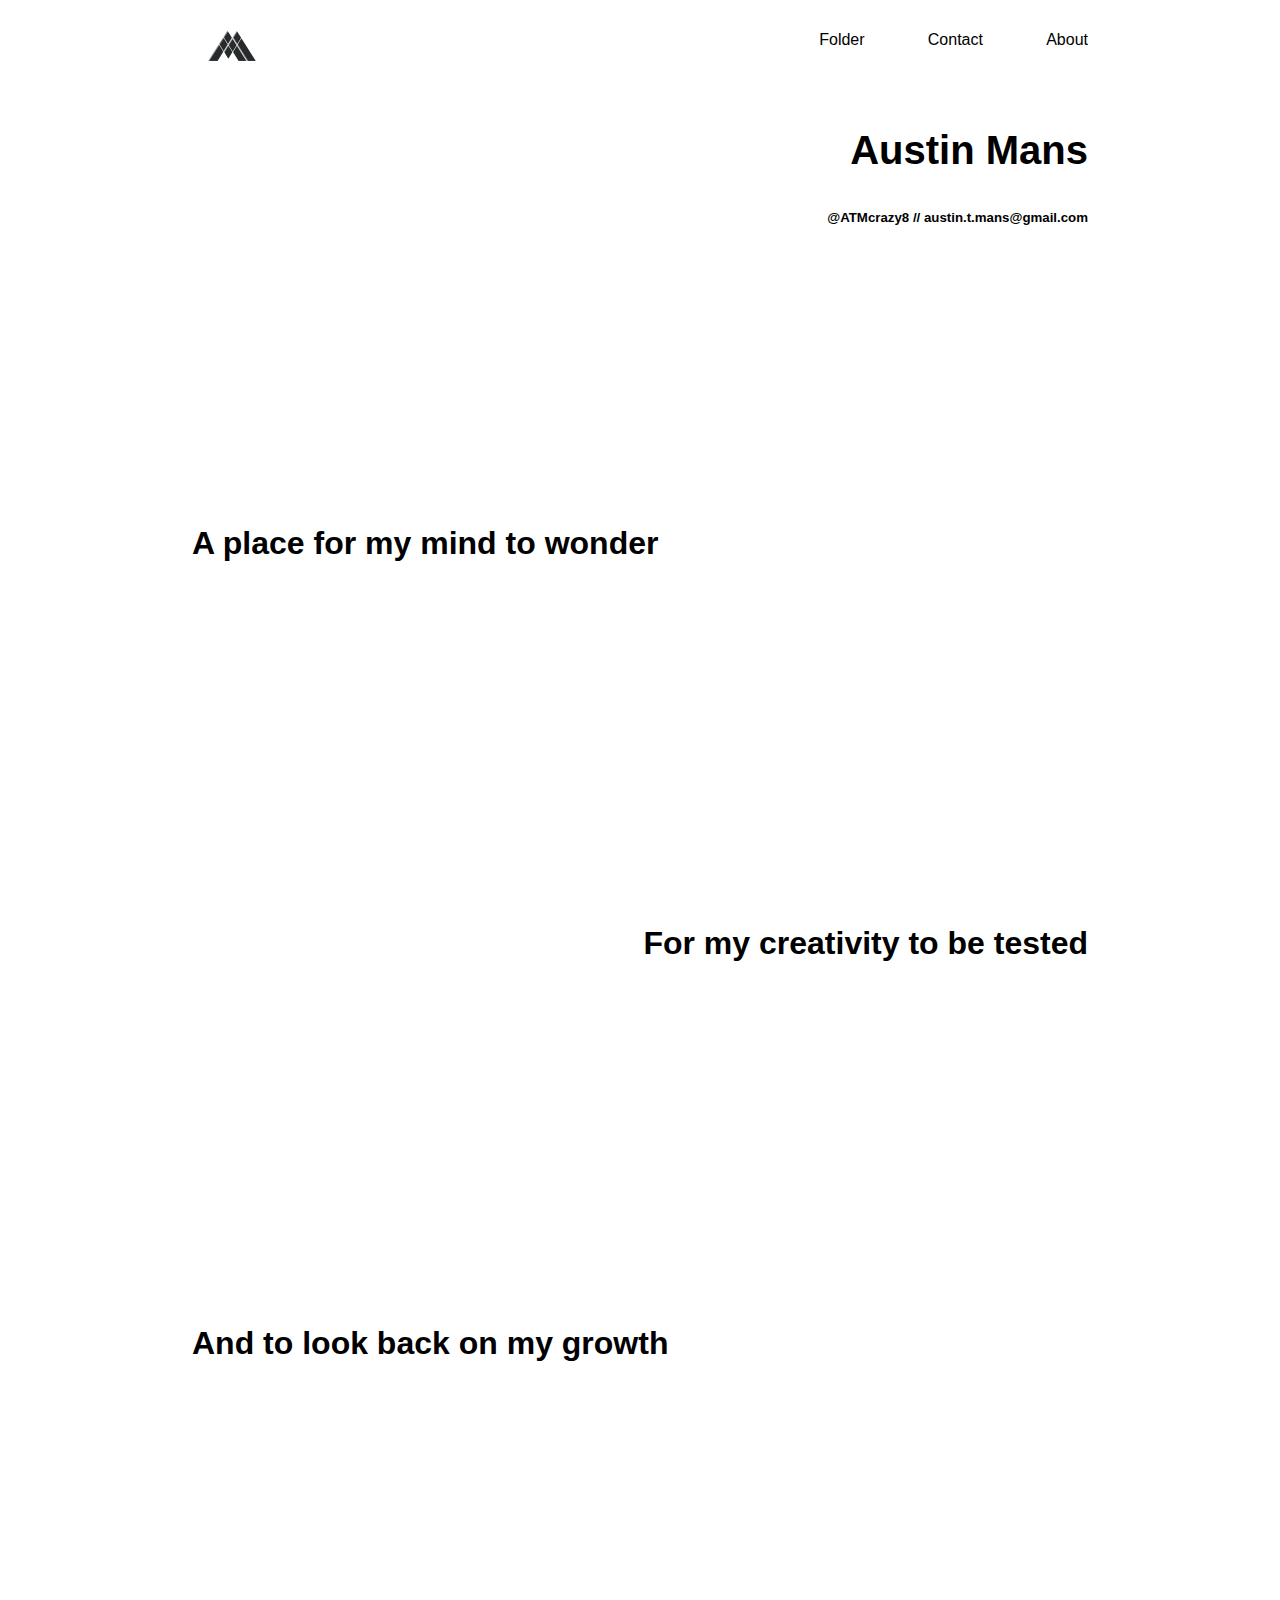
==== index.html @ ae11c580 "svg name changes" ====
<!DOCTYPE html>
<html>
    <head>
        <meta charset="utf-8">
        <meta http-equiv="X-UA-Compatible" content="IE=edge">
        <title></title>
        <meta name="description" content="">
        <meta name="viewport" content="width=device-width, initial-scale=1">
        <link rel="stylesheet" href="style.css">
        <div class="header">
            <img src="Media/Images/AMmountainsTransparent.png" alt="personalSite logo leading back to home page" id="amLogo">
            <div class="navBar">
                <span>Folder</span>
                <span>Contact</span>
                <span>About</span>
            </div>
        </div>
    </head>
    <body>
        <div class="container top right" id="header">
            <h1>Austin Mans</h1>
            <h5>@ATMcrazy8 // austin.t.mans@gmail.com</h5>
        </div>
        <div class="container left">
            <h2>A place for my mind to wonder</h2>
            <img>
        </div>
        <div class="container right">
            <h2>For my creativity to be tested</h2>
            <img>
        </div>
        <div class="container left">
            <h2>And to look back on my growth</h2>
            <img>
        </div>
        <script src="index.js" async defer></script>
    </body>
</html>
---- style.css ----
/*Global*/

* {
    font-family:'Trebuchet MS', 'Lucida Sans Unicode', 'Lucida Grande', 'Lucida Sans', Arial, sans-serif;
}



/*Elements*/
html {
    display: flex;
    flex-flow: column nowrap;  
    margin: 0;
}

head, body {
    display: flex;
    flex-flow: column nowrap;
    
}

body {
    justify-content: space-evenly;
    margin: 0 15% 0 15%;
}

h1 {
    display: flex;
    font-size: 2.5rem;
    font-weight: 800;
    margin-block-start: 0;
    margin-block-end: 0;
    margin: 0;
    padding: 0;
}

h2 {
    display: flex;
    font-size: 2rem;
    font-weight: 800;
    margin-block-start: 0;
    margin-block-end: 0;
    margin: 0;
    padding: 0;
}

p {
    display: flex;
    font-size: 1rem;
    font-weight: 300;
    margin-block-start: 0;
    margin-block-end: 0;
    margin: 0;
    padding: 0;
}

/*Attributes*/



/*Classes*/
.header {
    display: flex;
    flex-flow: row wrap;
    justify-content: space-between;
    align-items: center;
    overflow-x: hidden;
    margin: 0 0 40px 0;
}

img.header {
    justify-content: flex-start;
}

.header.navBar {
    justify-content: flex-end;
    align-items: center;
}

.navBar {
    display: flex;
    flex-flow: row nowrap;
    justify-content: space-between;
    width: 30%;
}

.container {
    display: flex;
    flex-flow: column nowrap;
    height: 400px;
}

.right {
    align-items: flex-end;
}

.left {
    align-items: flex-start;
}

.container.top {
    justify-content:space-around;
    height: 15vh;
    padding: 0 0 30vh 0;
}

/*IDs*/

#amLogo {
    height: 80px;
    width: 80px;
}
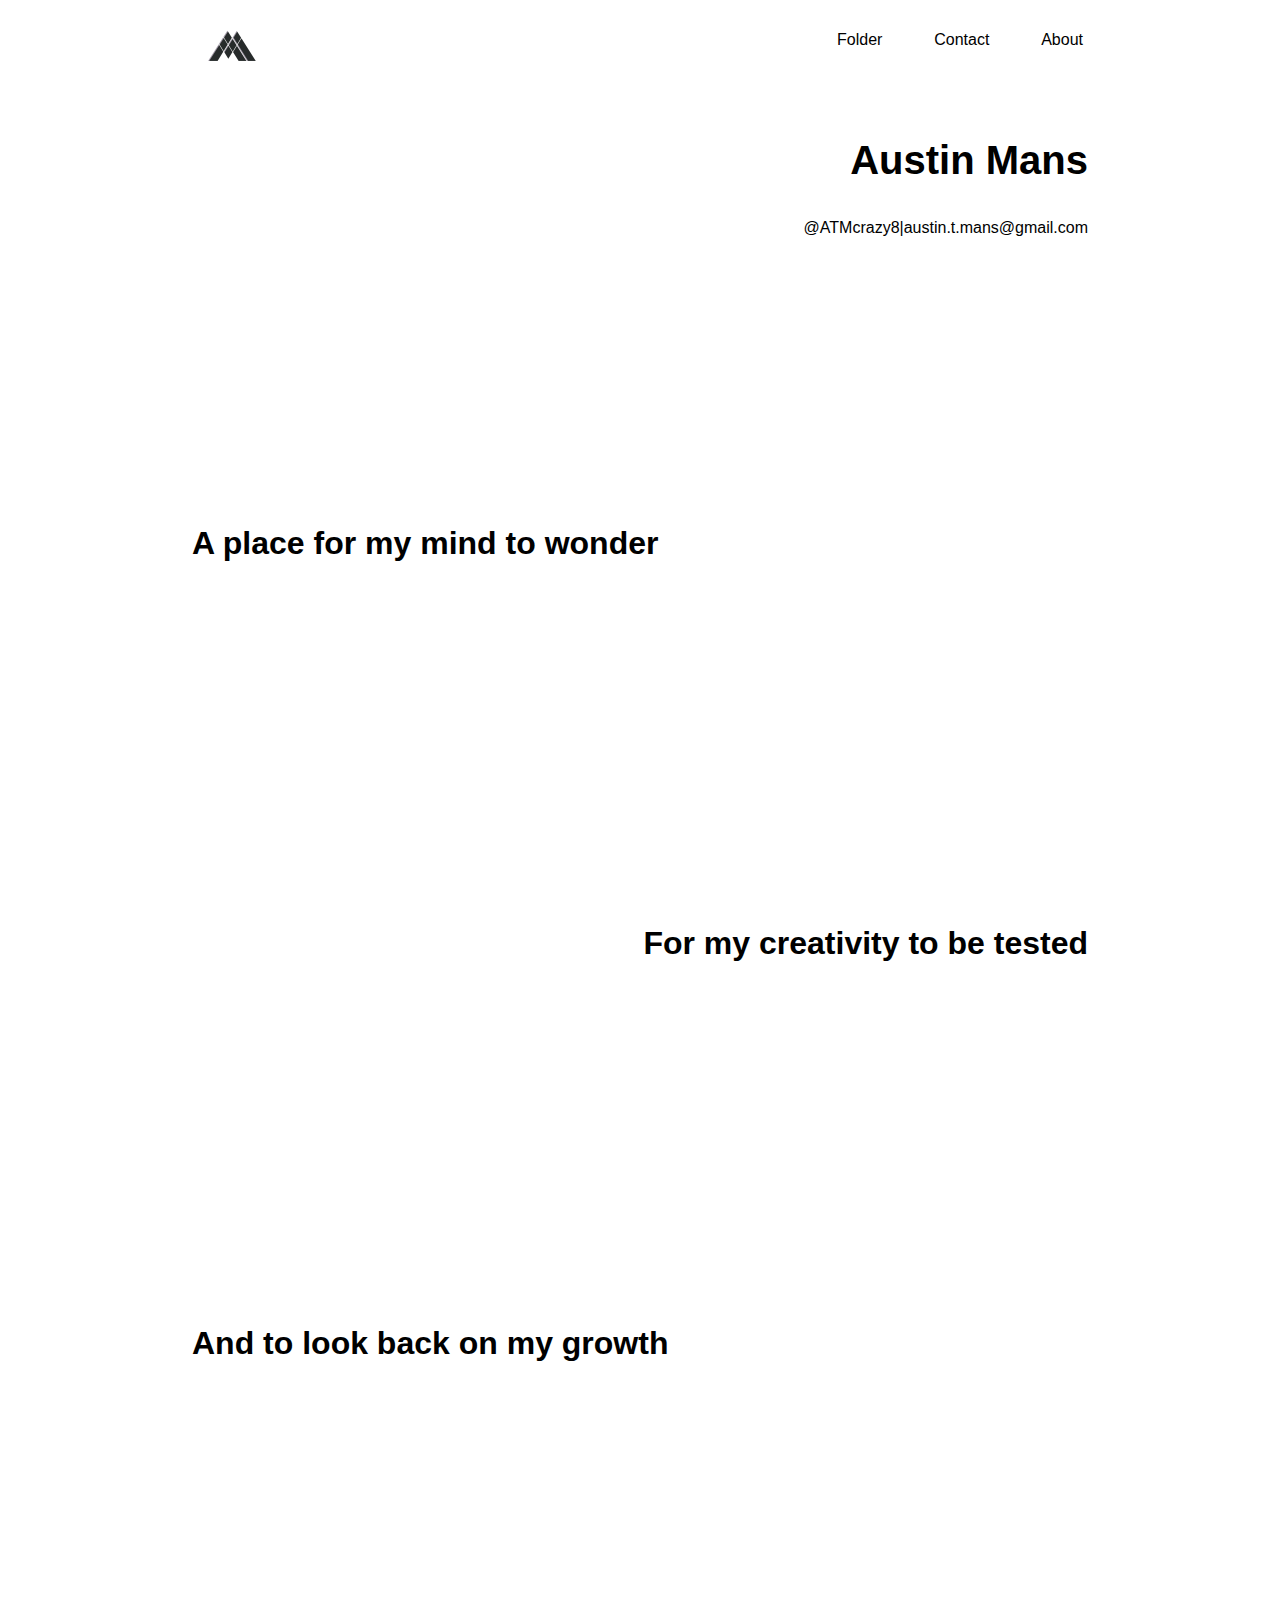
==== commit 65c533cb: "Icons Added, formatting and Accessibility changes" ====
--- a/index.html
+++ b/index.html
@@ -1,37 +1,41 @@
 <!DOCTYPE html>
-<html>
+<html lang="en">
     <head>
         <meta charset="utf-8">
         <meta http-equiv="X-UA-Compatible" content="IE=edge">
-        <title></title>
+        <title>Austin Mans Personal Site</title>
         <meta name="description" content="">
         <meta name="viewport" content="width=device-width, initial-scale=1">
         <link rel="stylesheet" href="style.css">
         <div class="header">
             <img src="Media/Images/AMmountainsTransparent.png" alt="personalSite logo leading back to home page" id="amLogo">
             <div class="navBar">
-                <span>Folder</span>
-                <span>Contact</span>
-                <span>About</span>
+                <span class="navMenuTop">Folder</span>
+                <span class="navMenuTop">Contact</span>
+                <span class="navMenuTop">About</span>
             </div>
         </div>
     </head>
     <body>
         <div class="container top right" id="header">
             <h1>Austin Mans</h1>
-            <h5>@ATMcrazy8 // austin.t.mans@gmail.com</h5>
+            <h3>
+                <a href="https://twitter.com/ATMcrazy8" target="_blank">@ATMcrazy8</a>
+                 | 
+                <span href="">austin.t.mans@gmail.com</span>
+            </h3>
         </div>
         <div class="container left">
             <h2>A place for my mind to wonder</h2>
-            <img>
+            <!--<img alt="placeholder">-->
         </div>
         <div class="container right">
             <h2>For my creativity to be tested</h2>
-            <img>
+            <!--<img alt="placeholder">-->
         </div>
         <div class="container left">
             <h2>And to look back on my growth</h2>
-            <img>
+            <!--<img alt="placeholder">-->
         </div>
         <script src="index.js" async defer></script>
     </body>
--- a/style.css
+++ b/style.css
@@ -44,6 +44,16 @@
     padding: 0;
 }
 
+h3 {
+    display: flex;
+    font-size: 1rem;
+    font-weight: 400;
+    margin-block-start: 0;
+    margin-block-end: 0;
+    margin: 0;
+    padding: 0;
+}
+
 p {
     display: flex;
     font-size: 1rem;
@@ -52,6 +62,11 @@
     margin-block-end: 0;
     margin: 0;
     padding: 0;
+}
+
+a {
+    text-decoration: none;
+    color: black;
 }
 
 /*Attributes*/
@@ -81,7 +96,12 @@
     display: flex;
     flex-flow: row nowrap;
     justify-content: space-between;
-    width: 30%;
+    width: 20vw;
+    min-width: fit-content;
+}
+
+.navMenuTop {
+    margin: 0 5px 0 5px;
 }
 
 .container {
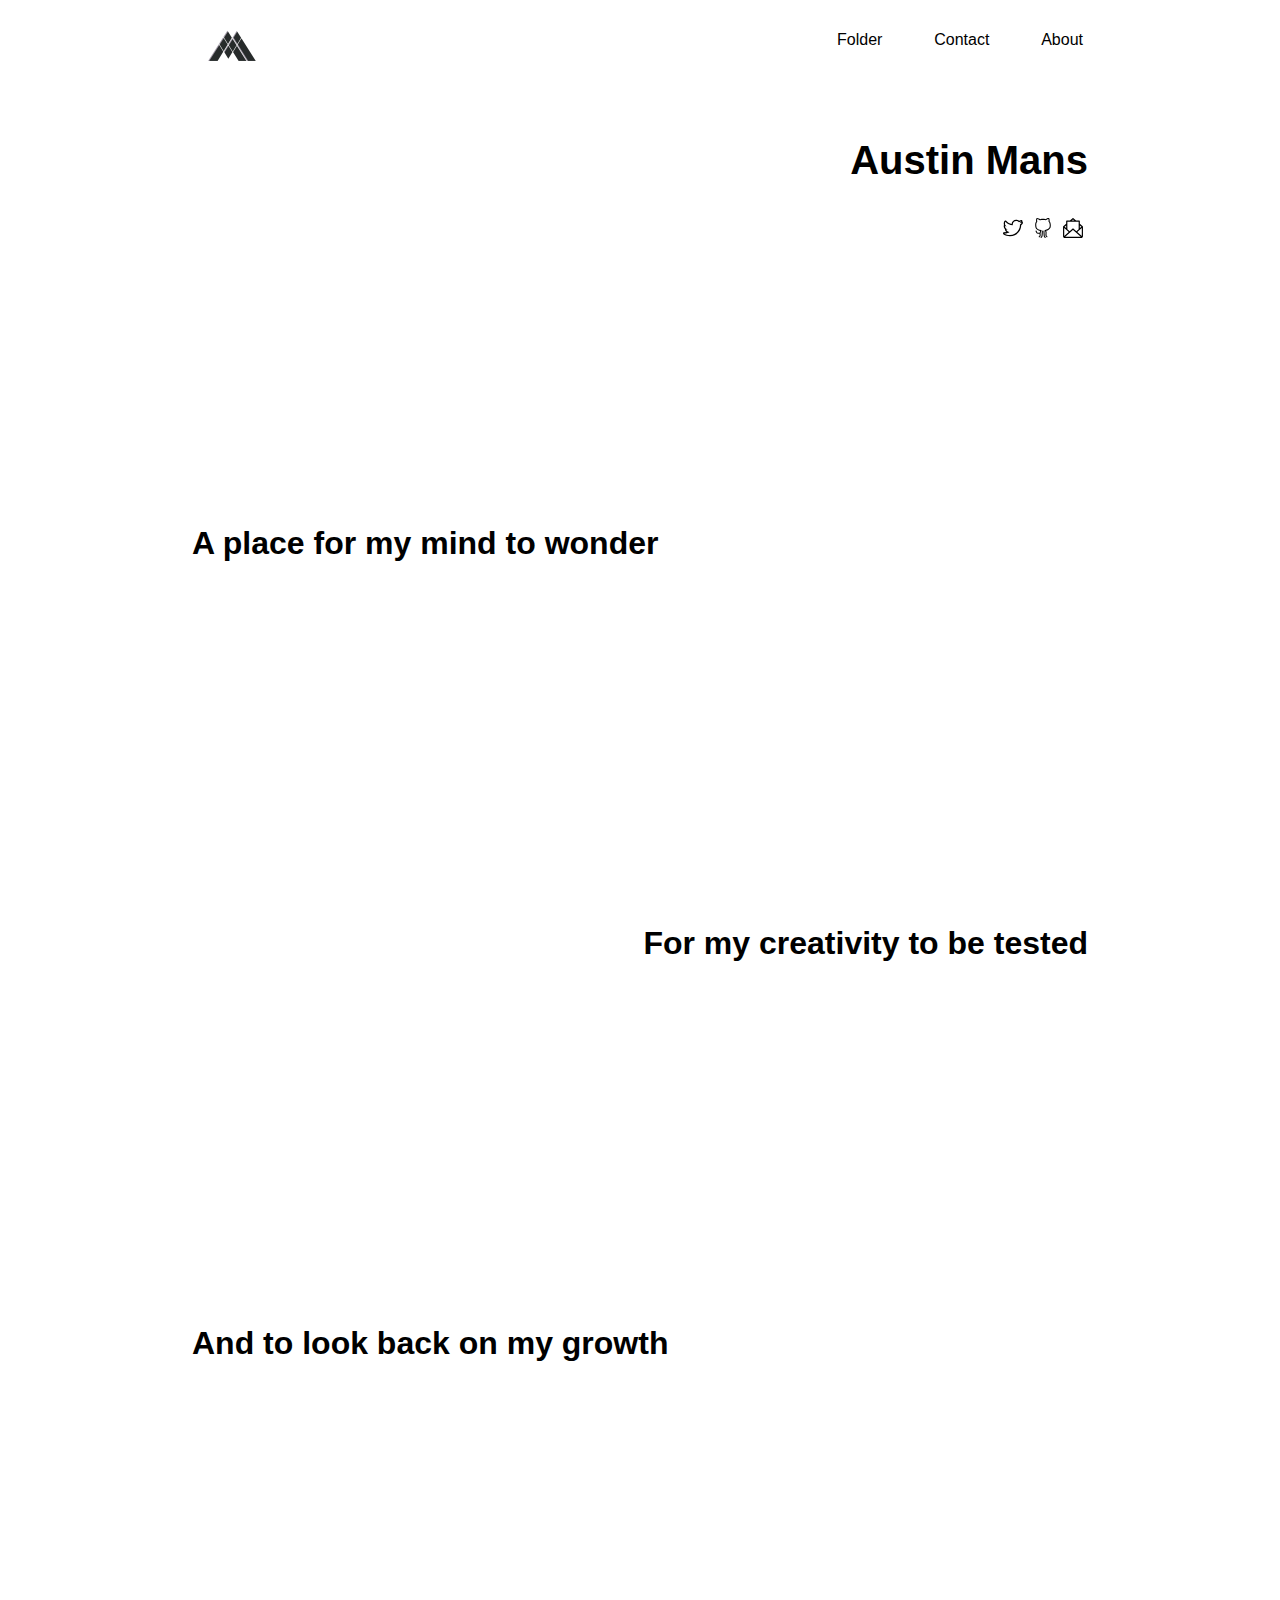
==== commit 1565de3a: "Icons, accessibility" ====
--- a/index.html
+++ b/index.html
@@ -3,8 +3,9 @@
     <head>
         <meta charset="utf-8">
         <meta http-equiv="X-UA-Compatible" content="IE=edge">
+        <link rel="shortcut icon" href="Media/Images/AMmountainsTransparent.png" /> <!--32x32 image for favicon-->
         <title>Austin Mans Personal Site</title>
-        <meta name="description" content="">
+        <meta name="description" content="Web Services by Austin Mans. Repository and expos&eacute;. Contact Info and more information included.">
         <meta name="viewport" content="width=device-width, initial-scale=1">
         <link rel="stylesheet" href="style.css">
         <div class="header">
@@ -19,11 +20,33 @@
     <body>
         <div class="container top right" id="header">
             <h1>Austin Mans</h1>
-            <h3>
-                <a href="https://twitter.com/ATMcrazy8" target="_blank">@ATMcrazy8</a>
-                 | 
-                <span href="">austin.t.mans@gmail.com</span>
-            </h3>
+            <div id="socialMenu">
+                <!--Add another icon to hold social link icons. Expand on hover to reaveal others, expand those on hover as well.-->
+                <a href="https://twitter.com/ATMcrazy8" target="_blank" class="socialLink">
+                    <span class="socialIcon">
+                        <img src="Media/Icons/twitter.svg" alt="Twitter icon" id="twitterIcon">
+                    </span>
+                    <span class="socialText">
+                        @ATMcrazy8
+                    </span>
+                </a>
+                <a href="https://github.com/ATMcrazy8" target="_blank" class="socialLink">
+                    <span class="socialIcon">
+                        <img src="Media/Icons/github-social.svg" alt="Github icon" id="githubIcon">
+                    </span>
+                    <span class="socialText">
+                        @ATMcrazy8
+                    </span>
+                </a>
+                <div class="socialLink"> <!--Need to add mailing function-->
+                    <span class="socialIcon">
+                        <img src="Media/Icons/envelope.svg" alt="Mail envelope icon" id="mailIcon">
+                    </span>
+                    <span class="socialText">
+                        austin.t.mans@gmail.com
+                    </span>
+                </div>
+            </div>
         </div>
         <div class="container left">
             <h2>A place for my mind to wonder</h2>
--- a/style.css
+++ b/style.css
@@ -38,16 +38,6 @@
     display: flex;
     font-size: 2rem;
     font-weight: 800;
-    margin-block-start: 0;
-    margin-block-end: 0;
-    margin: 0;
-    padding: 0;
-}
-
-h3 {
-    display: flex;
-    font-size: 1rem;
-    font-weight: 400;
     margin-block-start: 0;
     margin-block-end: 0;
     margin: 0;
@@ -104,6 +94,21 @@
     margin: 0 5px 0 5px;
 }
 
+.socialLink {
+    display: flex;
+    flex-flow: row nowrap;
+    margin: 0 5px 0 5px;
+}
+
+.socialIcon {
+    height: 20px;
+    width: 20px;
+}
+
+.socialText {
+    display: none;
+}
+
 .container {
     display: flex;
     flex-flow: column nowrap;
@@ -130,3 +135,13 @@
     height: 80px;
     width: 80px;
 }
+
+#socialMenu {
+    display: flex;
+    flex-flow: row nowrap;
+}
+
+#twitterIcon, #githubIcon, #mailIcon {
+    height: 20px;
+    width: 20px;
+}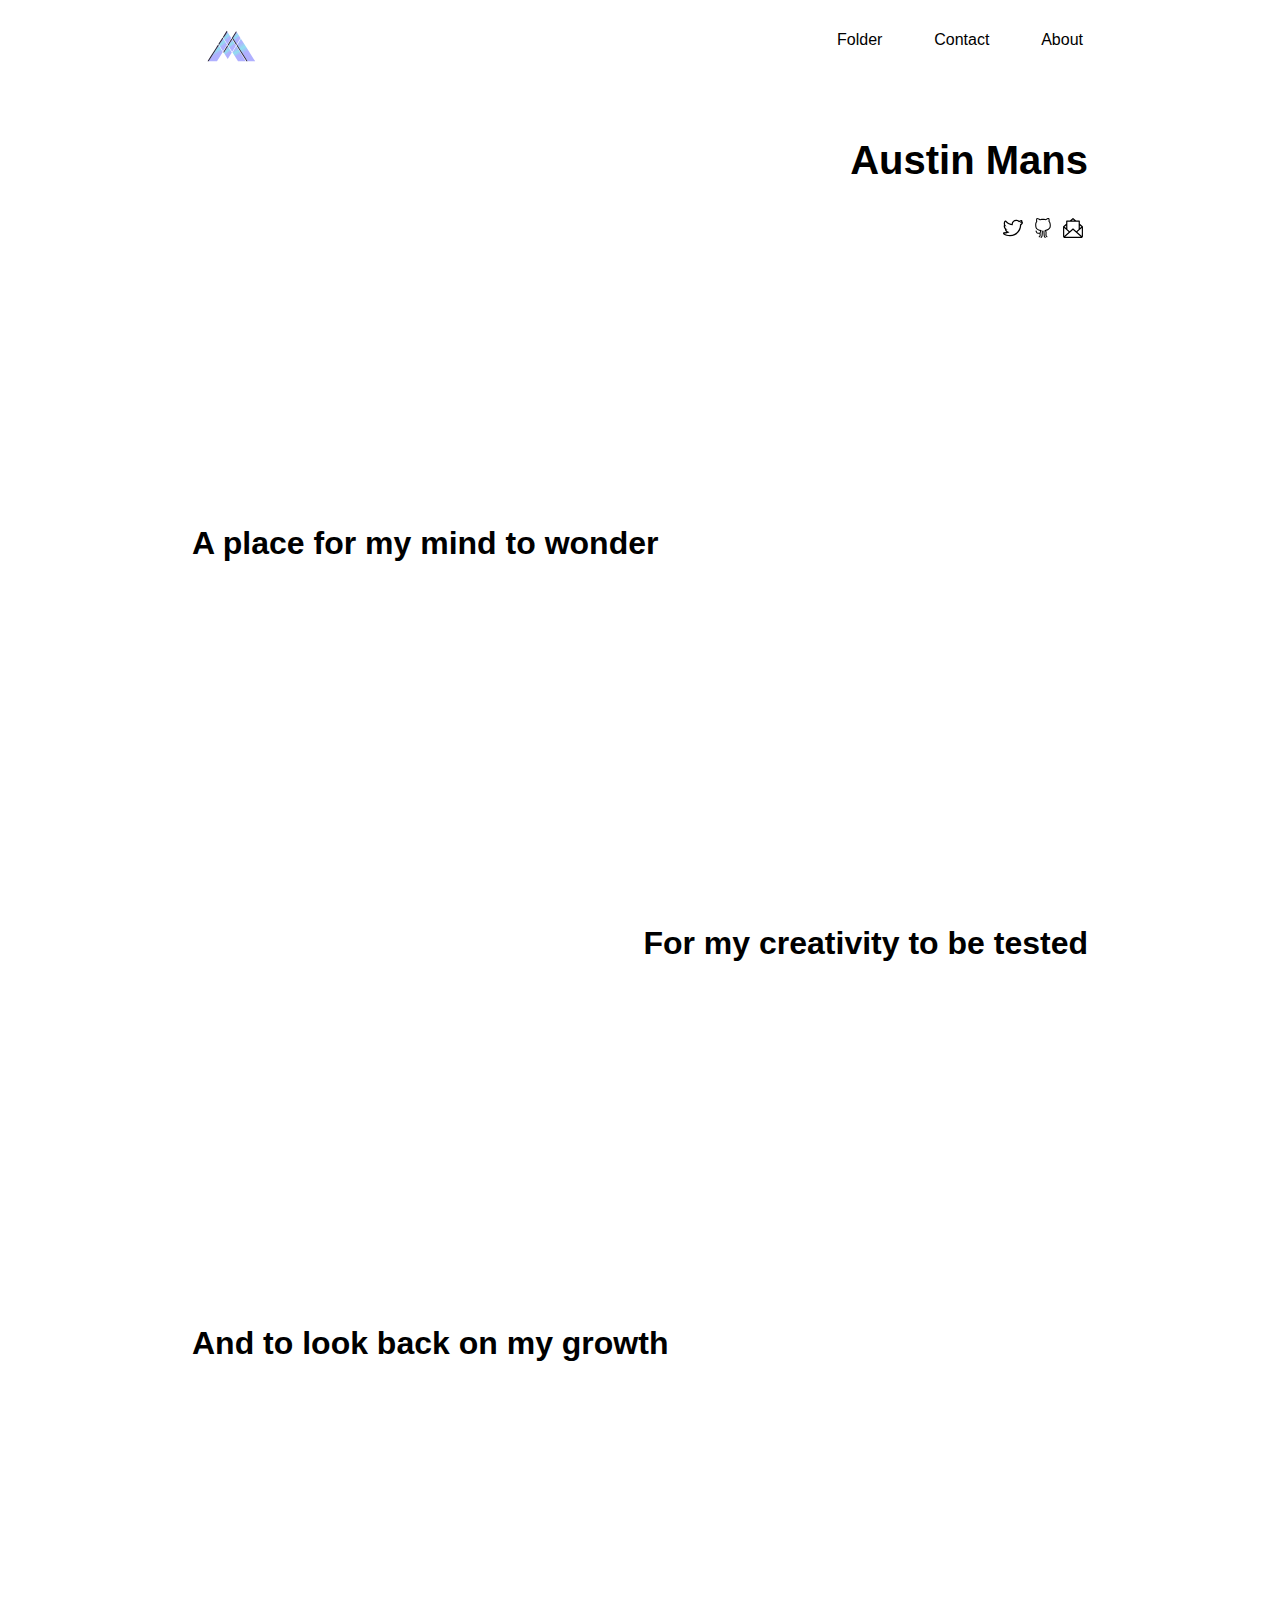
==== commit 795257a5: "svg changes, color pallet addition" ====
--- a/index.html
+++ b/index.html
@@ -3,22 +3,24 @@
     <head>
         <meta charset="utf-8">
         <meta http-equiv="X-UA-Compatible" content="IE=edge">
-        <link rel="shortcut icon" href="Media/Images/AMmountainsTransparent.png" /> <!--32x32 image for favicon-->
+        <link rel="shortcut icon" href="Media/Images/AMmountains64.png" /> <!--32x32 image for favicon-->
         <title>Austin Mans Personal Site</title>
         <meta name="description" content="Web Services by Austin Mans. Repository and expos&eacute;. Contact Info and more information included.">
         <meta name="viewport" content="width=device-width, initial-scale=1">
         <link rel="stylesheet" href="style.css">
-        <div class="header">
-            <img src="Media/Images/AMmountainsTransparent.png" alt="personalSite logo leading back to home page" id="amLogo">
-            <div class="navBar">
-                <span class="navMenuTop">Folder</span>
-                <span class="navMenuTop">Contact</span>
-                <span class="navMenuTop">About</span>
+        <div id="headerBackground">
+            <div class="header">
+                <img src="Media/SVGs/AMmountains.svg" alt="personalSite logo leading back to home page" id="amLogo">
+                <div class="navBar">
+                    <span class="navMenuTop">Folder</span>
+                    <span class="navMenuTop">Contact</span>
+                    <span class="navMenuTop">About</span>
+                </div>
             </div>
         </div>
     </head>
     <body>
-        <div class="container top right" id="header">
+        <div class="container top right">
             <h1>Austin Mans</h1>
             <div id="socialMenu">
                 <!--Add another icon to hold social link icons. Expand on hover to reaveal others, expand those on hover as well.-->
@@ -32,7 +34,7 @@
                 </a>
                 <a href="https://github.com/ATMcrazy8" target="_blank" class="socialLink">
                     <span class="socialIcon">
-                        <img src="Media/Icons/github-social.svg" alt="Github icon" id="githubIcon">
+                        <img src="Media/Icons/github-social.svg" alt="Github icon" id="gitSocialIcon">
                     </span>
                     <span class="socialText">
                         @ATMcrazy8
--- a/style.css
+++ b/style.css
@@ -141,7 +141,9 @@
     flex-flow: row nowrap;
 }
 
-#twitterIcon, #githubIcon, #mailIcon {
+#twitterIcon,#gitSocialIcon,#mailIcon {
     height: 20px;
     width: 20px;
+    max-height: 20px;
+    max-width: 20px;
 }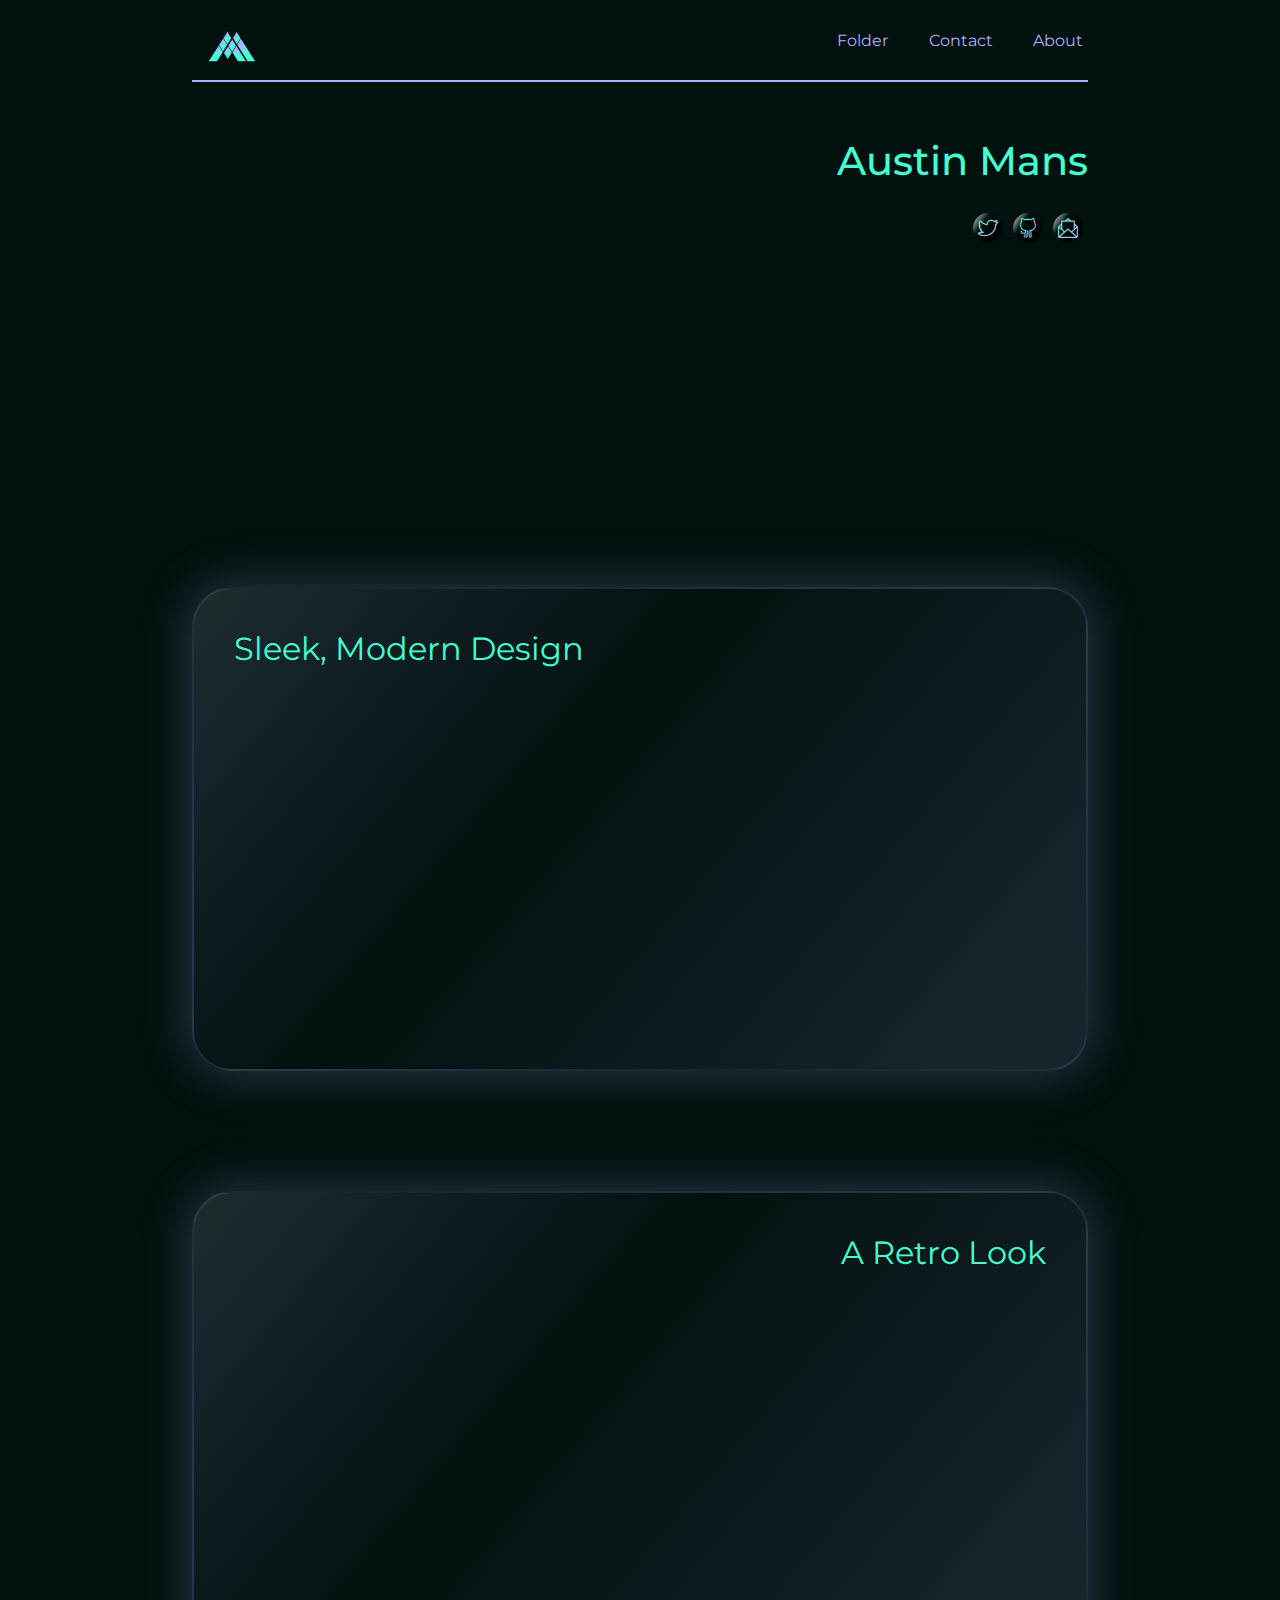
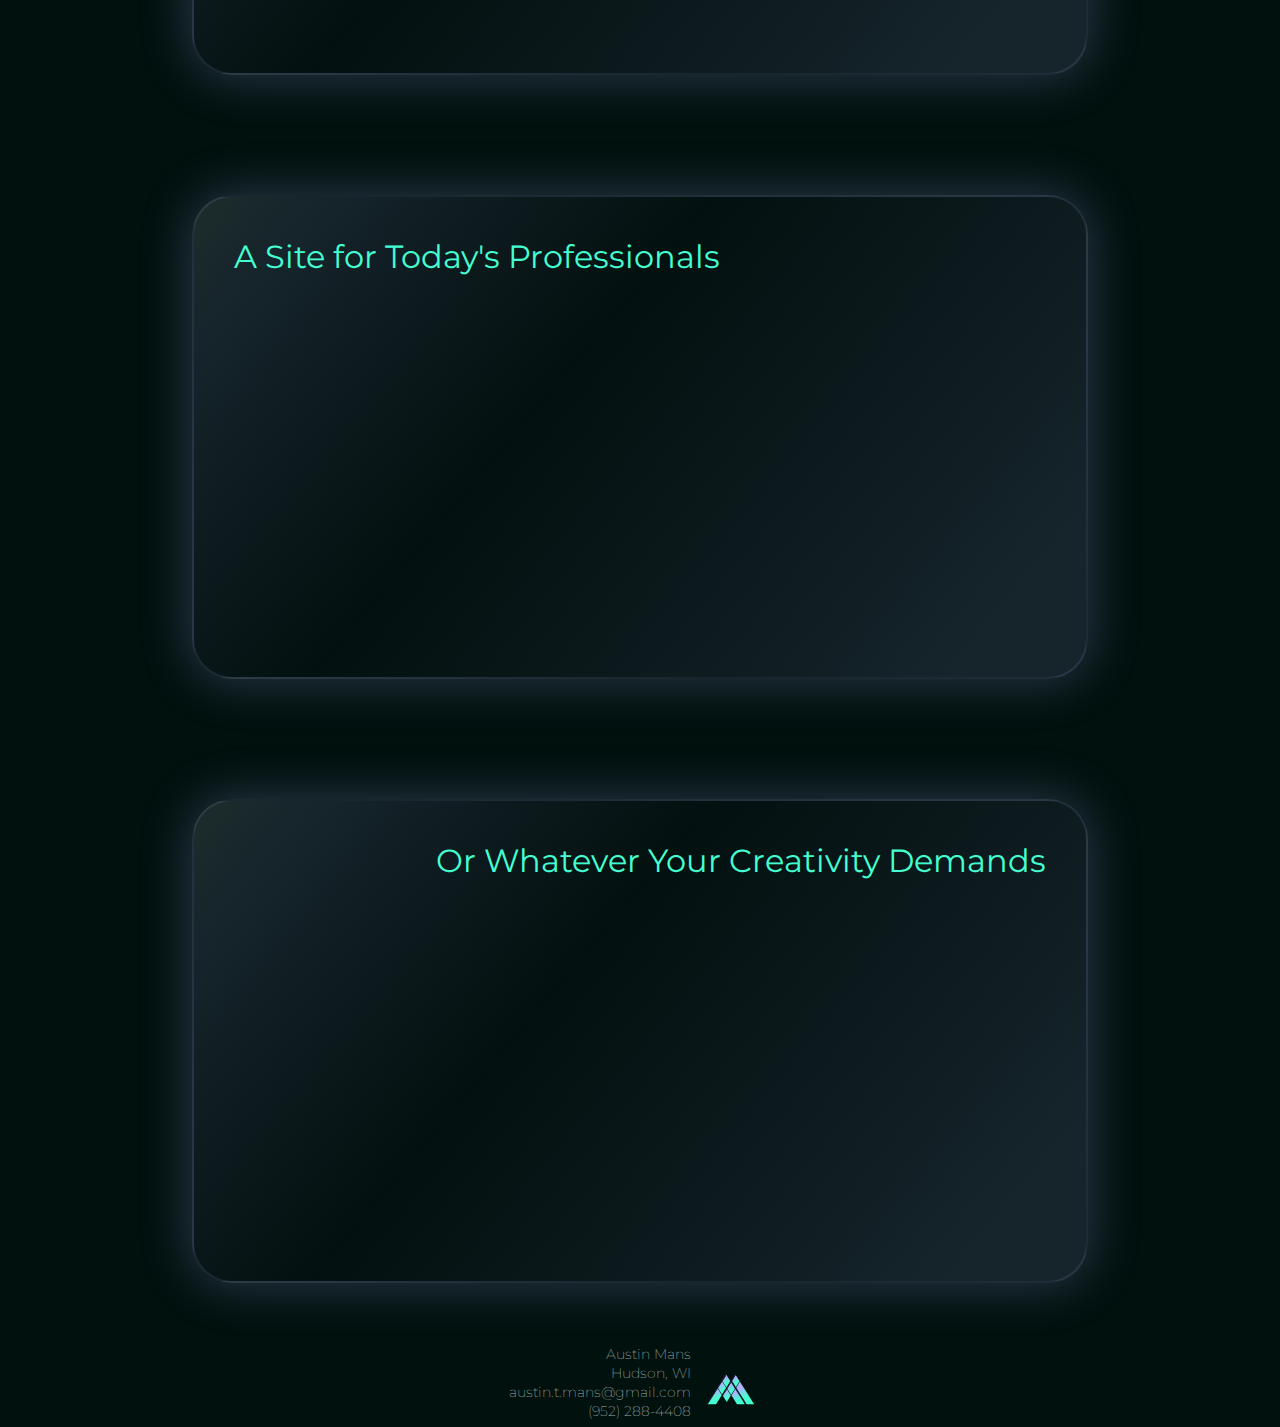
==== commit 9ace7bc9: "glass containers, footer started" ====
--- a/index.html
+++ b/index.html
@@ -1,5 +1,6 @@
 <!DOCTYPE html>
 <html lang="en">
+
     <head>
         <meta charset="utf-8">
         <meta http-equiv="X-UA-Compatible" content="IE=edge">
@@ -8,18 +9,20 @@
         <meta name="description" content="Web Services by Austin Mans. Repository and expos&eacute;. Contact Info and more information included.">
         <meta name="viewport" content="width=device-width, initial-scale=1">
         <link rel="stylesheet" href="style.css">
-        <div id="headerBackground">
-            <div class="header">
-                <img src="Media/SVGs/AMmountains.svg" alt="personalSite logo leading back to home page" id="amLogo">
-                <div class="navBar">
-                    <span class="navMenuTop">Folder</span>
-                    <span class="navMenuTop">Contact</span>
-                    <span class="navMenuTop">About</span>
-                </div>
+        <div class="header">
+            <img src="Media/SVGs/AMmountains.svg" alt="personalSite logo leading back to home page" id="amLogo">
+            <div class="navBar">
+                <span class="navMenuTop">Folder</span>
+                <span class="navMenuTop">Contact</span>
+                <span class="navMenuTop">About</span>
             </div>
         </div>
     </head>
+
+
+
     <body>
+
         <div class="container top right">
             <h1>Austin Mans</h1>
             <div id="socialMenu">
@@ -50,18 +53,72 @@
                 </div>
             </div>
         </div>
-        <div class="container left">
-            <h2>A place for my mind to wonder</h2>
-            <!--<img alt="placeholder">-->
+
+        <div>
+            <div class="container left glassCard">
+                <h2>Sleek, Modern Design</h2>
+                <div class="interiorCard">
+    
+                </div>
+                <!--<img alt="placeholder">-->
+            </div>
         </div>
-        <div class="container right">
-            <h2>For my creativity to be tested</h2>
-            <!--<img alt="placeholder">-->
+        <div>
+            <div class="container right glassCard">
+                <h2>A Retro Look</h2>
+                <div class="interiorCard">
+    
+                </div>
+                <!--<img alt="placeholder">-->
+            </div>
         </div>
-        <div class="container left">
-            <h2>And to look back on my growth</h2>
-            <!--<img alt="placeholder">-->
+
+        <div>
+            <div class="container left glassCard">
+                <h2>A Site for Today's Professionals</h2>
+                <div class="interiorCard">
+    
+                </div>
+                <!--<img alt="placeholder">-->
+            </div>
         </div>
+
+        <div>
+            <div class="container right glassCard">
+                <h2>Or Whatever Your Creativity Demands</h2>
+                <div class="interiorCard">
+    
+                </div>
+                <!--<img alt="placeholder">-->
+            </div>
+        </div>
+
         <script src="index.js" async defer></script>
-    </body>
+    </body> <!--END body-->
+
+
+
+    <footer>
+
+        <div class="addressWrapper">
+            <p class="address name" id="footerName">
+                Austin  Mans
+            </p>
+            <p class="address city" id="footerCity">
+                Hudson, WI
+            </p>
+            <p class="address email" id="footerEmail">
+                austin.t.mans@gmail.com
+            </p>
+            <p class="address phone" id="fotoerPhone">
+                (952) 288-4408
+            </p>
+        </div>
+
+        <div>
+            <img src="Media/SVGs/AMmountains.svg" alt="Dimmed AM mounttain-style logo" class="address logo" id="footerLogo" height="80px" width="auto">
+        </div>
+
+    </footer>
+
 </html>--- a/style.css
+++ b/style.css
@@ -1,13 +1,48 @@
 /*Global*/
-
-* {
-    font-family:'Trebuchet MS', 'Lucida Sans Unicode', 'Lucida Grande', 'Lucida Sans', Arial, sans-serif;
-}
+@import url('https://fonts.googleapis.com/css2?family=Montserrat:wght@100;200;300;400;500;600;700;800;900&display=swap');
 
 
 
 /*Elements*/
 html {
+    /** Color Variables **/
+    --keyLimeCream: #e7f3f0;
+    --keyLimeCreamf0: #e7f3f0f0;
+    --keyLimeCreamb0: #e7f3f0b0;
+    --keyLimeCream80: #e7f3f080;
+    --keyLimeCream40: #e7f3f040;
+    --keyLimeCream20: #e7f3f020;
+    --vibrantTeal: #44ffd1;
+    --vibrantTealf0: #44ffd1f0;
+    --vibrantTealb0: #44ffd1b0;
+    --vibrantTeal80: #44ffd180;
+    --vibrantTeal40: #44ffd140;
+    --vibrantTeal20: #44ffd120;
+    --midForest: #0b5351;
+    --midForestf0: #0b5351f0;
+    --midForestb0: #0b5351b0;
+    --midForest80: #0b535180;
+    --midForest40: #0b535140;
+    --midForest20: #0b535120;
+    --electricViolet: #b0b0ff;
+    --electricVioletf0: #b0b0fff0;
+    --electricVioletb0: #b0b0ffb0;
+    --electricViolet80: #b0b0ff80;
+    --electricViolet40: #b0b0ff40;
+    --electricViolet20: #b0b0ff20;
+    --dunkelBurg: #13131b;
+    --dunkelBurgf0: #13131bf0;
+    --dunkelBurgb0: #13131bb0;
+    --dunkelBurg80: #13131b80;
+    --dunkelBurg40: #13131b40;
+    --dunkelBurg20: #13131b20;
+    --deepSwamp: #00110e;
+    --deepSwampf0: #00110ef0;
+    --deepSwampb0: #00110eb0;
+    --deepSwamp80: #00110e80;
+    --deepSwamp40: #00110e40;
+    --deepSwamp20: #00110e20;
+
     display: flex;
     flex-flow: column nowrap;  
     margin: 0;
@@ -16,7 +51,11 @@
 head, body {
     display: flex;
     flex-flow: column nowrap;
-    
+    background-color: var(--deepSwamp);
+}
+
+head, body, footer {
+    font-family: Montserrat, sans-serif;
 }
 
 body {
@@ -24,53 +63,48 @@
     margin: 0 15% 0 15%;
 }
 
-h1 {
-    display: flex;
-    font-size: 2.5rem;
-    font-weight: 800;
+footer {
+    display: flex;
+    flex-flow: row nowrap;
+    justify-content: center;
+    height: 80px;
+}
+
+h1, h2, h3, h4, h5, h6, p {
+    display: flex;
     margin-block-start: 0;
     margin-block-end: 0;
     margin: 0;
     padding: 0;
-}
-
+    color: var(--vibrantTeal);
+}
+h1 {
+    font-size: 2.5rem;
+    font-weight: 500;
+}
 h2 {
-    display: flex;
     font-size: 2rem;
-    font-weight: 800;
-    margin-block-start: 0;
-    margin-block-end: 0;
-    margin: 0;
-    padding: 0;
-}
-
+    font-weight: 400;
+}
 p {
-    display: flex;
     font-size: 1rem;
-    font-weight: 300;
-    margin-block-start: 0;
-    margin-block-end: 0;
-    margin: 0;
-    padding: 0;
-}
-
+    font-weight: 200;
+}
 a {
     text-decoration: none;
-    color: black;
-}
-
-/*Attributes*/
-
-
-
-/*Classes*/
+    color: var(--vibrantTeal);
+}
+
 .header {
+    position: sticky;
+    top: 0px;
     display: flex;
     flex-flow: row wrap;
     justify-content: space-between;
     align-items: center;
-    overflow-x: hidden;
     margin: 0 0 40px 0;
+    background: var(--deepSwamp);
+    border-bottom: 0.25vh solid var(--electricViolet);
 }
 
 img.header {
@@ -92,27 +126,54 @@
 
 .navMenuTop {
     margin: 0 5px 0 5px;
+    color: var(--electricViolet);
 }
 
 .socialLink {
     display: flex;
     flex-flow: row nowrap;
+    justify-content: center;
+    align-items: center;
     margin: 0 5px 0 5px;
 }
 
 .socialIcon {
-    height: 20px;
-    width: 20px;
+    display: flex;
+    justify-content: center;
+    align-items: center;
+    height: 30px;
+    width: 30px;
+    background: linear-gradient(125deg, var(--keyLimeCream), var(--deepSwamp), #000000, var(--deepSwamp));
+    border-radius: 50%;
 }
 
 .socialText {
     display: none;
 }
 
+.darkCard {
+    display: flex;
+    justify-content: center;
+    align-items: center;
+    height: 99%;
+    width: 99%;
+    background-color: var(--deepSwamp);
+}
+
 .container {
     display: flex;
     flex-flow: column nowrap;
     height: 400px;
+    justify-content: flex-start;
+}
+
+.glassCard {
+    background-image: linear-gradient(310deg, var(--electricViolet20) 10%, var(--dunkelBurg20) 60%, var(--electricViolet20) 90%, var(--keyLimeCream20));
+    border: 2px solid var(--electricViolet20);
+    border-radius: 40px;
+    margin: 60px 0;
+    padding: 40px;
+    box-shadow: 0 0 50px 2px var(--electricViolet40);
 }
 
 .right {
@@ -129,8 +190,6 @@
     padding: 0 0 30vh 0;
 }
 
-/*IDs*/
-
 #amLogo {
     height: 80px;
     width: 80px;
@@ -139,6 +198,8 @@
 #socialMenu {
     display: flex;
     flex-flow: row nowrap;
+    justify-content: center;
+    align-items: center;
 }
 
 #twitterIcon,#gitSocialIcon,#mailIcon {
@@ -146,4 +207,19 @@
     width: 20px;
     max-height: 20px;
     max-width: 20px;
+}
+
+.addressWrapper {
+    display: flex;
+    flex-flow: column nowrap;
+    align-items: end;
+    justify-content: space-evenly;
+    height: 100%;
+}
+
+.address {
+    text-align: right;
+    line-height: 15px;
+    font-size: 14px;
+    color: var(--keyLimeCreamb0);
 }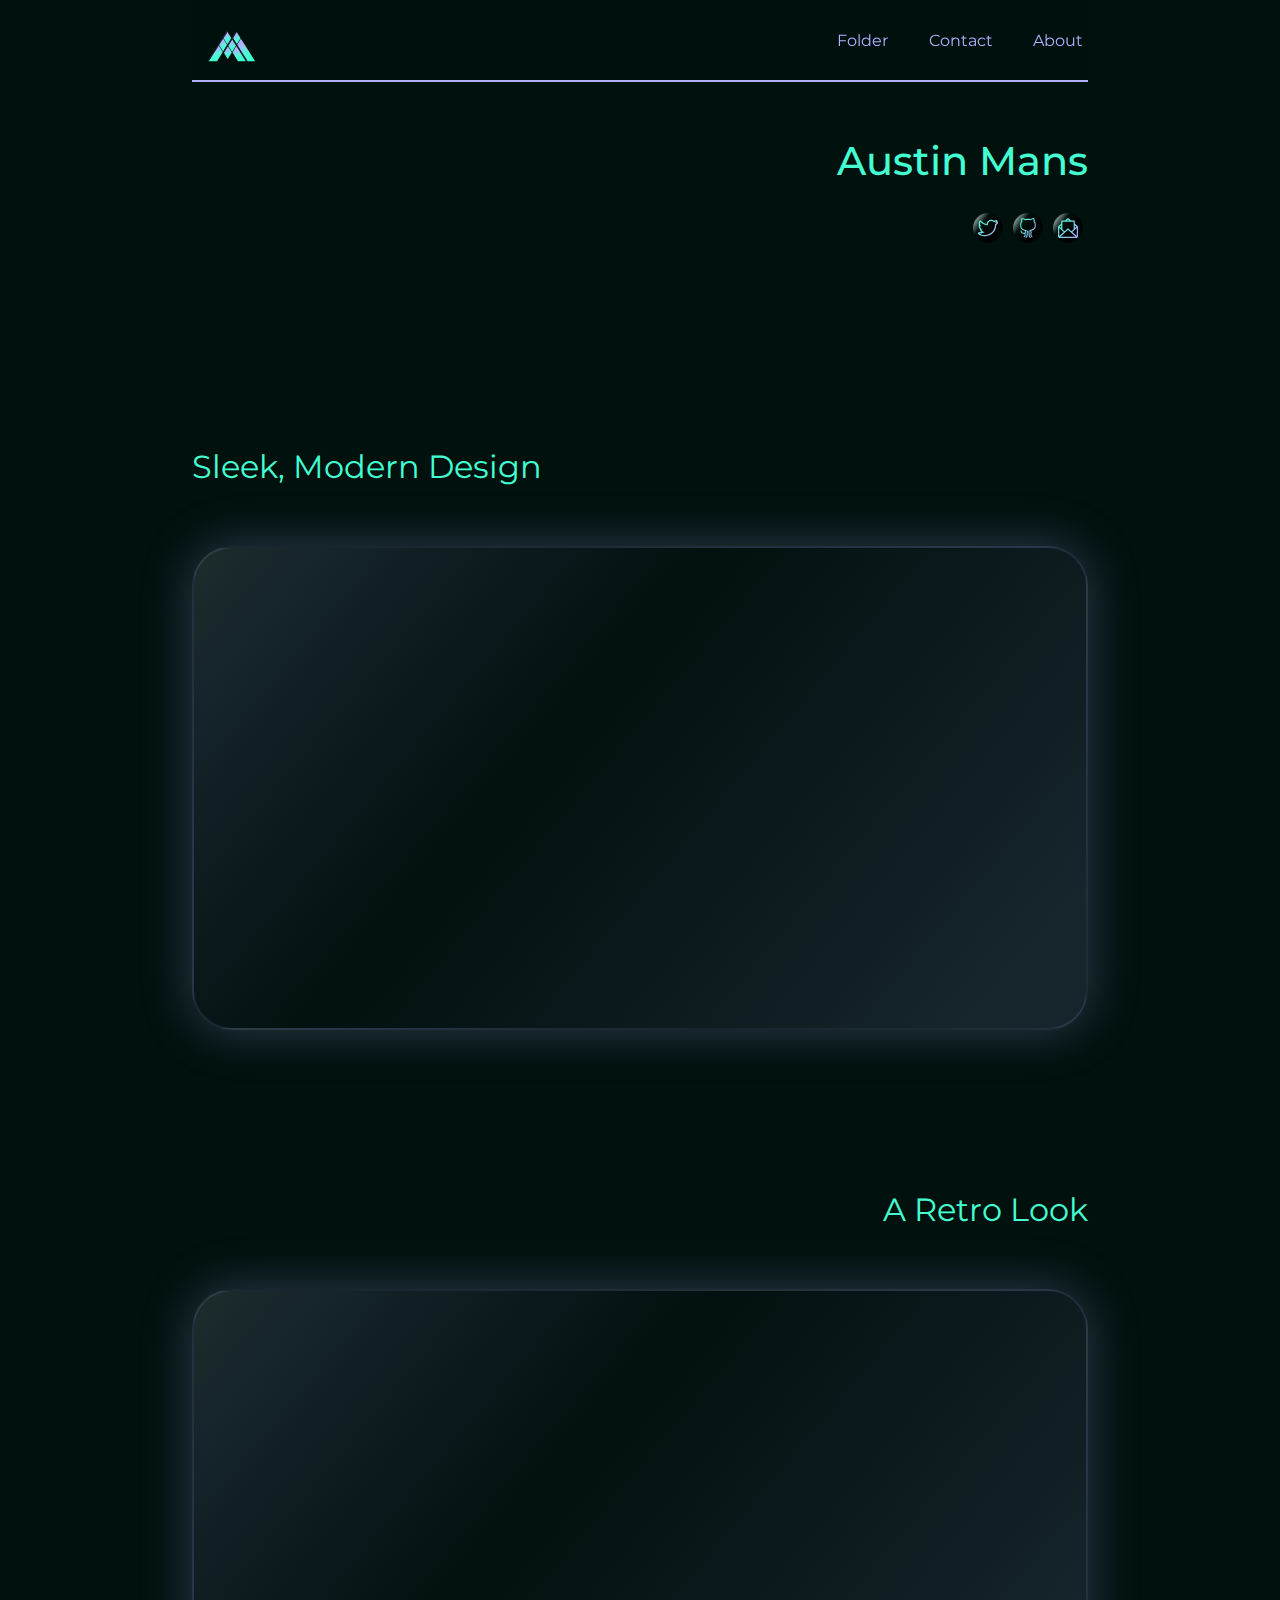
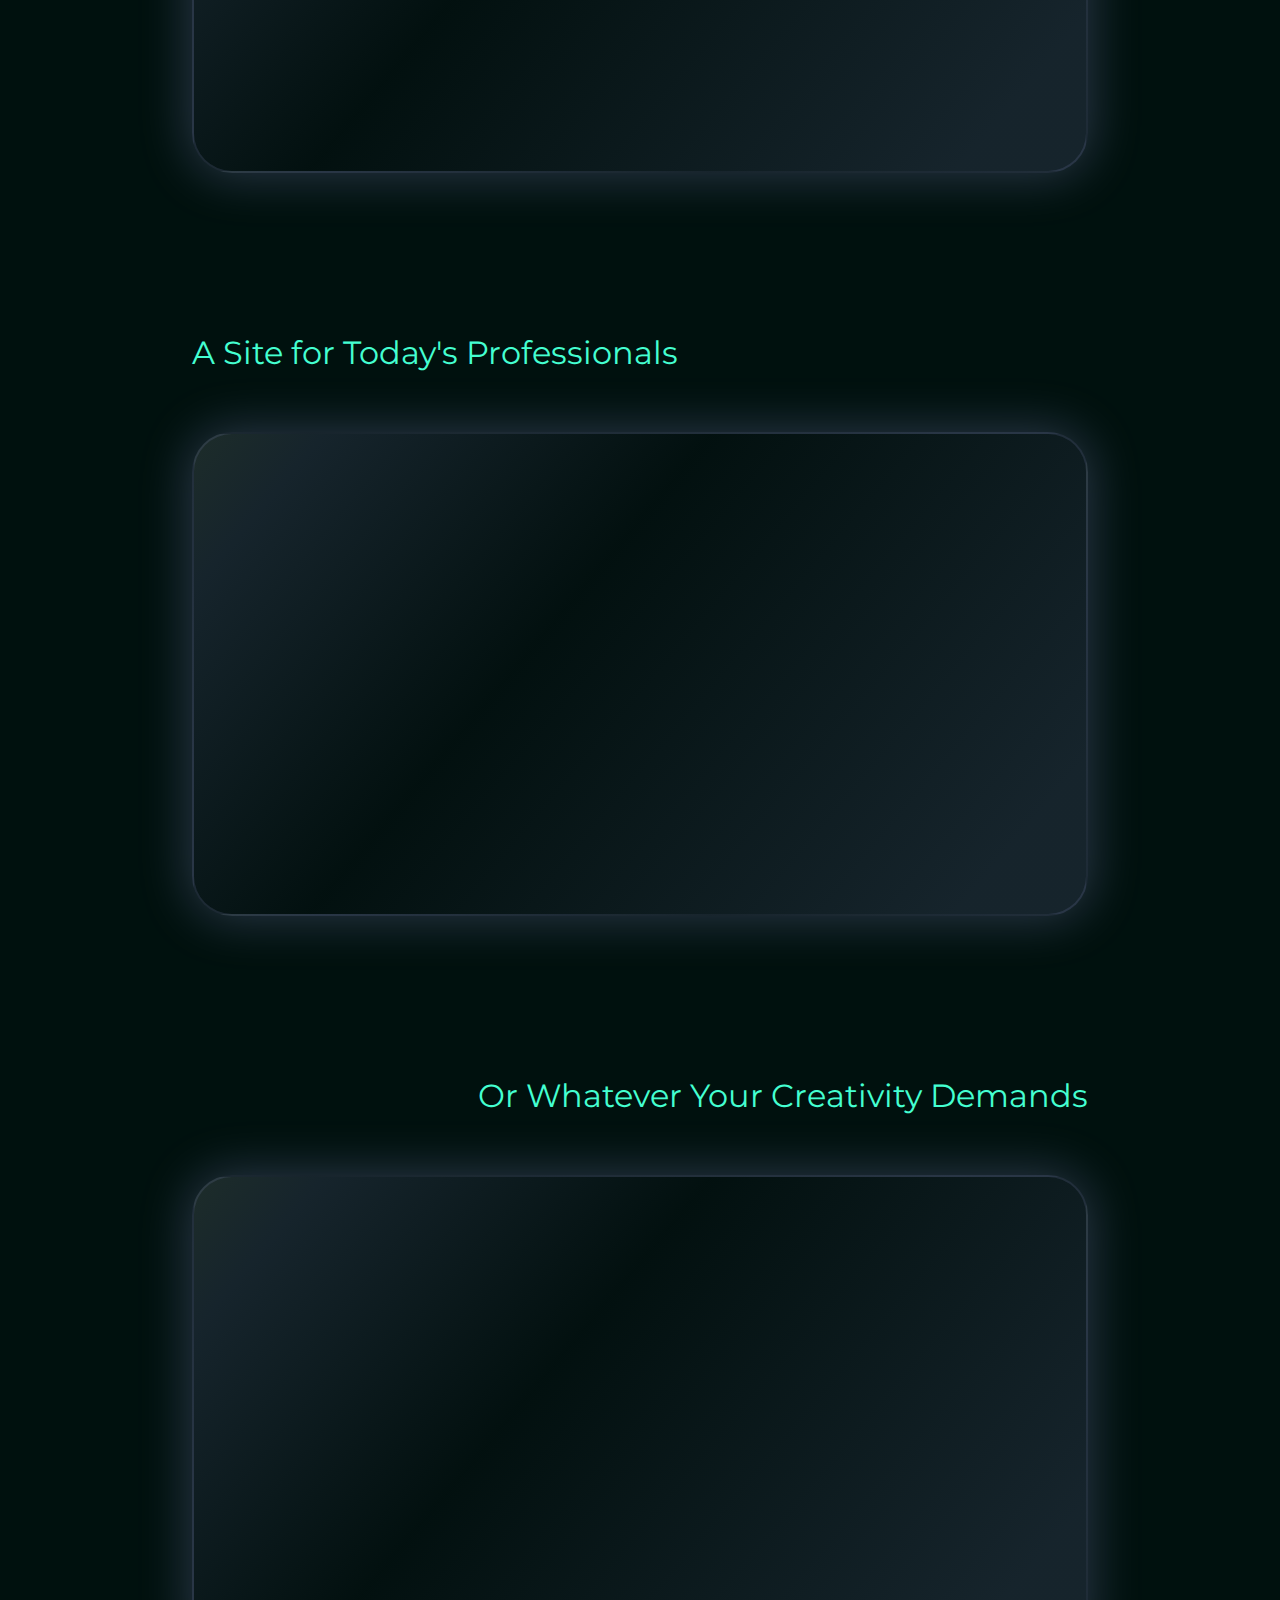
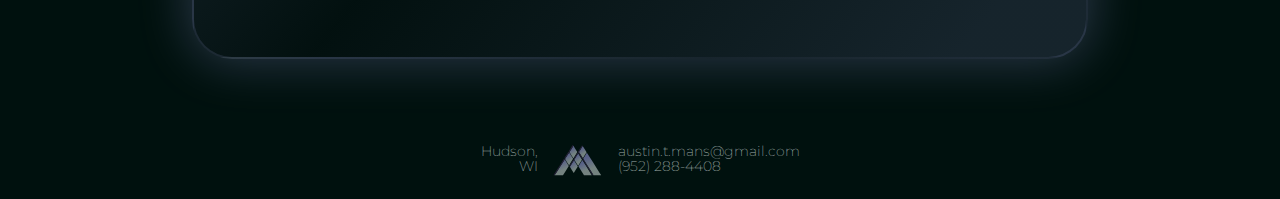
==== commit 7e22471e: "footer and card updates" ====
--- a/index.html
+++ b/index.html
@@ -9,21 +9,24 @@
         <meta name="description" content="Web Services by Austin Mans. Repository and expos&eacute;. Contact Info and more information included.">
         <meta name="viewport" content="width=device-width, initial-scale=1">
         <link rel="stylesheet" href="style.css">
-        <div class="header">
-            <img src="Media/SVGs/AMmountains.svg" alt="personalSite logo leading back to home page" id="amLogo">
-            <div class="navBar">
-                <span class="navMenuTop">Folder</span>
-                <span class="navMenuTop">Contact</span>
-                <span class="navMenuTop">About</span>
-            </div>
-        </div>
     </head>
 
 
 
     <body>
 
-        <div class="container top right">
+        <div id="headerWrapper"> <!--BEGIN header & nav bar-->
+            <div class="header">
+                <img src="Media/SVGs/AMmountains.svg" alt="personalSite logo leading back to home page" id="amLogo" height="80px" width="auto">
+                <div class="navBar">
+                    <span class="navMenuTop">Folder</span>
+                    <span class="navMenuTop">Contact</span>
+                    <span class="navMenuTop">About</span>
+                </div>
+            </div>
+        </div> <!--END header & nav bar-->
+
+        <div class="container top right"> <!--BEGIN name & socials-->
             <h1>Austin Mans</h1>
             <div id="socialMenu">
                 <!--Add another icon to hold social link icons. Expand on hover to reaveal others, expand those on hover as well.-->
@@ -52,72 +55,73 @@
                     </span>
                 </div>
             </div>
-        </div>
+        </div> <!--END name & socials-->
 
-        <div>
+        <div class="exampleCard"> <!--BEGIN 'modern' container-->
+            <div class="titles left">
+                <h2>Sleek, Modern Design</h2>
+            </div>
             <div class="container left glassCard">
-                <h2>Sleek, Modern Design</h2>
-                <div class="interiorCard">
-    
-                </div>
-                <!--<img alt="placeholder">-->
+                <div class="interiorCard"></div>
             </div>
-        </div>
-        <div>
+        </div> <!--END 'modern' container-->
+ 
+        <div class="exampleCard"> <!--BEGIN 'retro' container-->
+            <div class="titles right">
+                <h2>A Retro Look</h2>
+            </div>
             <div class="container right glassCard">
-                <h2>A Retro Look</h2>
-                <div class="interiorCard">
-    
-                </div>
-                <!--<img alt="placeholder">-->
+                <div class="interiorCard"></div>
             </div>
-        </div>
+        </div> <!--END 'retro' container-->
 
-        <div>
+        <div class="exampleCard"> <!--BEGIN 'professional' container-->
+            <div class="titles left">
+                <h2>A Site for Today's Professionals</h2>
+            </div>
             <div class="container left glassCard">
-                <h2>A Site for Today's Professionals</h2>
-                <div class="interiorCard">
-    
-                </div>
-                <!--<img alt="placeholder">-->
+                <div class="interiorCard"></div>
             </div>
-        </div>
+        </div> <!--END 'professional' container-->
 
-        <div>
+        <div class="exampleCard"> <!--BEGIN 'imagination' container-->
+            <div class="titles right">
+                <h2>Or Whatever Your Creativity Demands</h2>
+            </div>
             <div class="container right glassCard">
-                <h2>Or Whatever Your Creativity Demands</h2>
-                <div class="interiorCard">
-    
-                </div>
-                <!--<img alt="placeholder">-->
+                <div class="interiorCard"></div>
             </div>
-        </div>
+        </div> <!--END 'imagination' container-->
 
         <script src="index.js" async defer></script>
+
     </body> <!--END body-->
 
 
 
     <footer>
 
-        <div class="addressWrapper">
-            <p class="address name" id="footerName">
-                Austin  Mans
+        <div class="footerWrapper" id="addressWrapperLeft"> <!--BEGIN footer left-->
+            <p class="address city" id="footerCity">
+                Hudson,
             </p>
-            <p class="address city" id="footerCity">
-                Hudson, WI
+            <p class="address state" id="footerState">
+                WI
             </p>
+        </div> <!--END footer left-->
+
+        <div class="footerWrapper" id="addressWrapperMid"> <!--BEGIN footer mid-->
+            <img src="Media/SVGs/AMmountainsFooter.svg" alt="Dimmed AM mounttain-style logo" class="address logo" id="footerLogo" height="80px" width="auto">
+        </div> <!--END footer mid-->
+
+        <div class="footerWrapper" id="addressWrapperRight"> <!--BEGIN footer right-->
             <p class="address email" id="footerEmail">
                 austin.t.mans@gmail.com
             </p>
             <p class="address phone" id="fotoerPhone">
                 (952) 288-4408
             </p>
-        </div>
-
-        <div>
-            <img src="Media/SVGs/AMmountains.svg" alt="Dimmed AM mounttain-style logo" class="address logo" id="footerLogo" height="80px" width="auto">
-        </div>
+        </div> <!--END footer right-->
 
     </footer>
 
--- a/style.css
+++ b/style.css
@@ -32,12 +32,14 @@
     --electricViolet20: #b0b0ff20;
     --dunkelBurg: #13131b;
     --dunkelBurgf0: #13131bf0;
+    --dunkelBurgd0: #13131bd0;
     --dunkelBurgb0: #13131bb0;
     --dunkelBurg80: #13131b80;
     --dunkelBurg40: #13131b40;
     --dunkelBurg20: #13131b20;
     --deepSwamp: #00110e;
     --deepSwampf0: #00110ef0;
+    --deepSwampd0: #00110ed0;
     --deepSwampb0: #00110eb0;
     --deepSwamp80: #00110e80;
     --deepSwamp40: #00110e40;
@@ -95,20 +97,28 @@
     color: var(--vibrantTeal);
 }
 
-.header {
+
+#headerWrapper {
     position: sticky;
     top: 0px;
     display: flex;
+    flex-flow: column nowrap;
+    width: 100%;
+    margin: 0 0 40px 0;
+    background: var(--deepSwampd0);
+}
+.header {
+    display: flex;
     flex-flow: row wrap;
     justify-content: space-between;
     align-items: center;
-    margin: 0 0 40px 0;
-    background: var(--deepSwamp);
+    min-width: 100%;
     border-bottom: 0.25vh solid var(--electricViolet);
 }
 
 img.header {
     justify-content: flex-start;
+    height: 80px;
 }
 
 .header.navBar {
@@ -149,15 +159,6 @@
 
 .socialText {
     display: none;
-}
-
-.darkCard {
-    display: flex;
-    justify-content: center;
-    align-items: center;
-    height: 99%;
-    width: 99%;
-    background-color: var(--deepSwamp);
 }
 
 .container {
@@ -176,6 +177,15 @@
     box-shadow: 0 0 50px 2px var(--electricViolet40);
 }
 
+.exampleCard{
+    margin: 100px 0 0;
+}
+
+.titles {
+    display: flex;
+    flex-flow: column nowrap;
+}
+
 .right {
     align-items: flex-end;
 }
@@ -187,7 +197,7 @@
 .container.top {
     justify-content:space-around;
     height: 15vh;
-    padding: 0 0 30vh 0;
+    padding: 0 0 10vh 0;
 }
 
 #amLogo {
@@ -209,12 +219,17 @@
     max-width: 20px;
 }
 
-.addressWrapper {
-    display: flex;
-    flex-flow: column nowrap;
+.footerWrapper {
+    display: flex;
+    flex-flow: column nowrap;
+    justify-content: center;
+    height: 100%;
+}
+#addressWrapperLeft {
     align-items: end;
-    justify-content: space-evenly;
-    height: 100%;
+}
+#addressWrapperMid {
+    margin: -5px 0 0;
 }
 
 .address {
@@ -222,4 +237,5 @@
     line-height: 15px;
     font-size: 14px;
     color: var(--keyLimeCreamb0);
-}+}
+
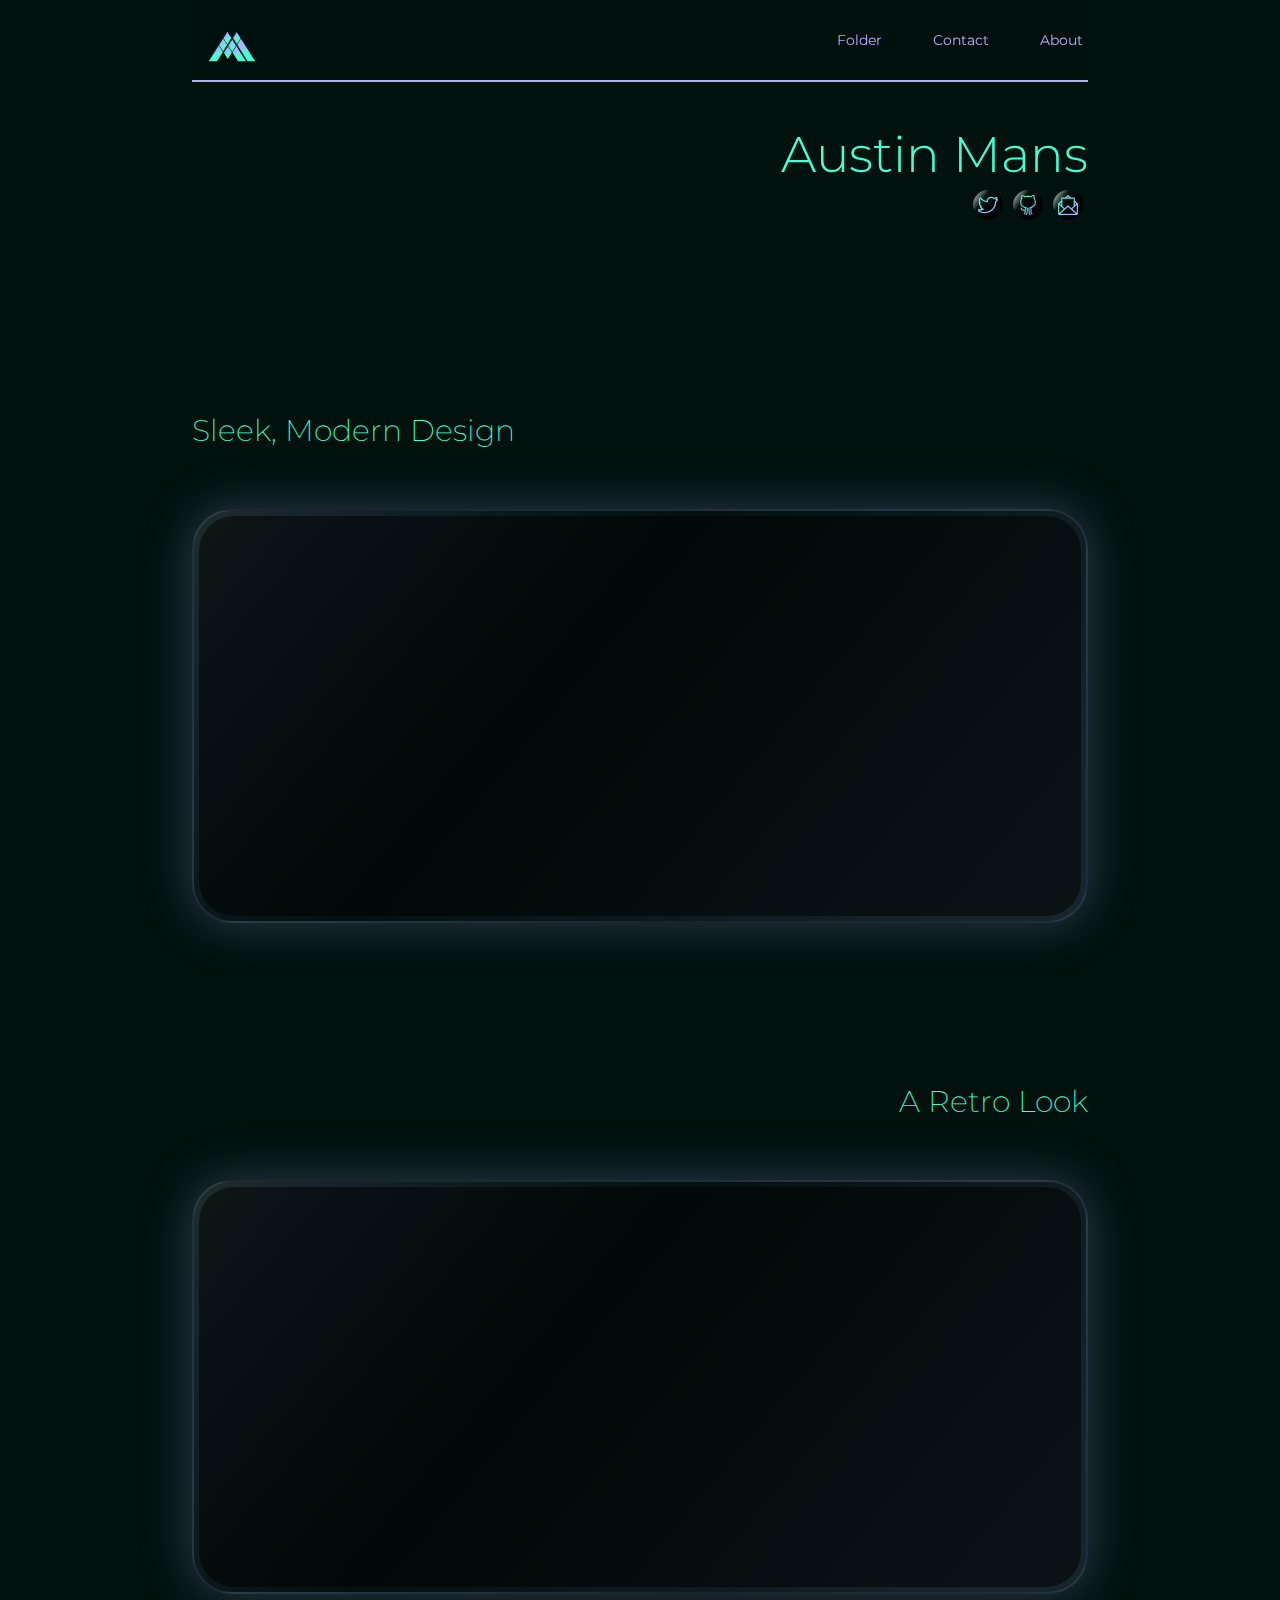
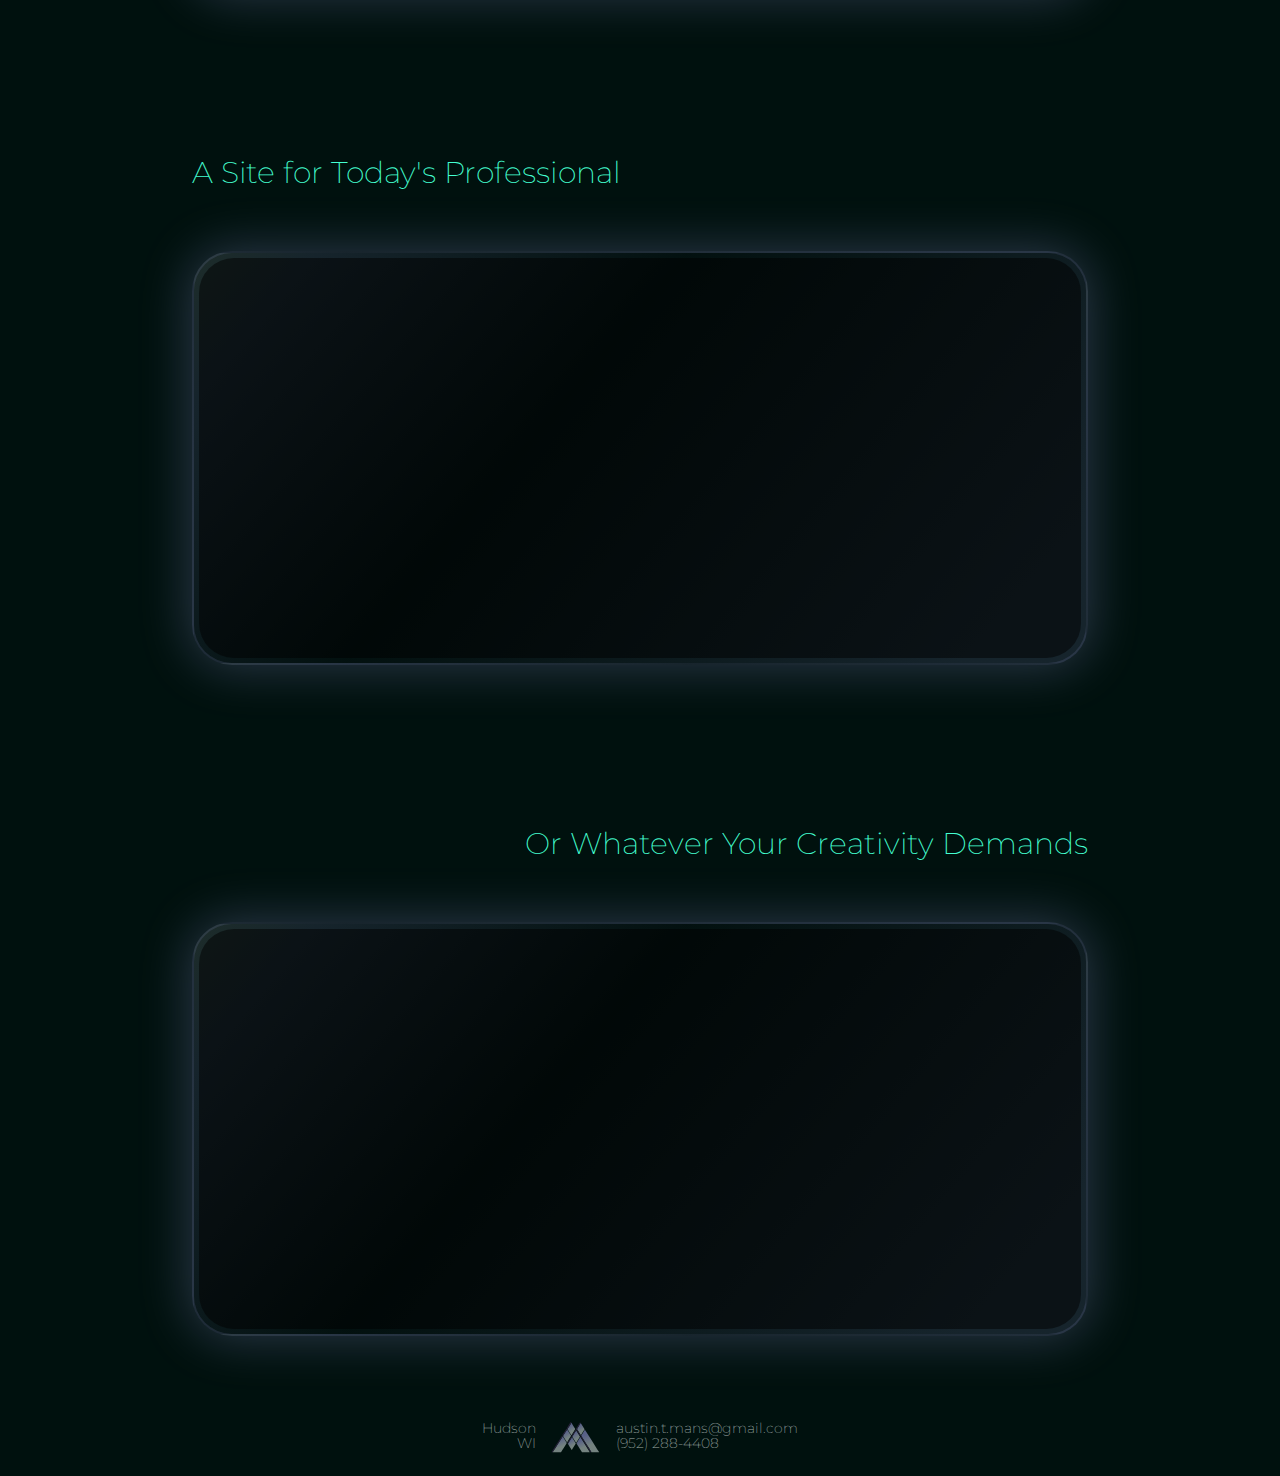
==== commit b1c22a08: "Sleeker text, black foreground for glass panes" ====
--- a/index.html
+++ b/index.html
@@ -59,16 +59,18 @@
 
         <div class="exampleCard"> <!--BEGIN 'modern' container-->
             <div class="titles left">
-                <h2>Sleek, Modern Design</h2>
+                <h2>Sleek,&nbsp;<span id="modernEmphasize">Modern</span>&nbsp;Design</h2>
             </div>
             <div class="container left glassCard">
-                <div class="interiorCard"></div>
+                <div class="interiorCard">
+
+                </div>
             </div>
         </div> <!--END 'modern' container-->
  
         <div class="exampleCard"> <!--BEGIN 'retro' container-->
             <div class="titles right">
-                <h2>A Retro Look</h2>
+                <h2>A&nbsp;<span id="retroEmphasize">Retro</span>&nbsp;Look</h2>
             </div>
             <div class="container right glassCard">
                 <div class="interiorCard"></div>
@@ -77,7 +79,7 @@
 
         <div class="exampleCard"> <!--BEGIN 'professional' container-->
             <div class="titles left">
-                <h2>A Site for Today's Professionals</h2>
+                <h2>A Site for Today's&nbsp;<span id="professionalEmphasize">Professional</span></h2>
             </div>
             <div class="container left glassCard">
                 <div class="interiorCard"></div>
@@ -86,7 +88,7 @@
 
         <div class="exampleCard"> <!--BEGIN 'imagination' container-->
             <div class="titles right">
-                <h2>Or Whatever Your Creativity Demands</h2>
+                <h2>Or Whatever Your&nbsp;<span id="creativityEmphasize">Creativity</span>&nbsp;Demands</h2>
             </div>
             <div class="container right glassCard">
                 <div class="interiorCard"></div>
@@ -103,7 +105,7 @@
 
         <div class="footerWrapper" id="addressWrapperLeft"> <!--BEGIN footer left-->
             <p class="address city" id="footerCity">
-                Hudson,
+                Hudson
             </p>
             <p class="address state" id="footerState">
                 WI
--- a/style.css
+++ b/style.css
@@ -2,7 +2,7 @@
 @import url('https://fonts.googleapis.com/css2?family=Montserrat:wght@100;200;300;400;500;600;700;800;900&display=swap');
 
 
-
+/*Why don't the preview and deployed site look the same?!?!?!?*/
 /*Elements*/
 html {
     /** Color Variables **/
@@ -81,20 +81,26 @@
     color: var(--vibrantTeal);
 }
 h1 {
-    font-size: 2.5rem;
-    font-weight: 500;
+    font-size: 50px;
+    font-weight: 300;
 }
 h2 {
-    font-size: 2rem;
-    font-weight: 400;
+    font-size: 30px;
+    font-weight: 200;
 }
 p {
-    font-size: 1rem;
+    font-size: 14px;
     font-weight: 200;
 }
 a {
     text-decoration: none;
     color: var(--vibrantTeal);
+    font-size: 14px;
+    font-weight: 200;
+}
+span.navMenuTop {
+    font-size: 14px;
+    font-weight: 400;
 }
 
 
@@ -173,8 +179,15 @@
     border: 2px solid var(--electricViolet20);
     border-radius: 40px;
     margin: 60px 0;
-    padding: 40px;
+    padding: 5px;
     box-shadow: 0 0 50px 2px var(--electricViolet40);
+}
+
+.interiorCard {
+    height: 100%;
+    width: 100%;
+    border-radius: 35px;
+    background: #00000080;
 }
 
 .exampleCard{
@@ -196,7 +209,7 @@
 
 .container.top {
     justify-content:space-around;
-    height: 15vh;
+    height: 100px;
     padding: 0 0 10vh 0;
 }
 
